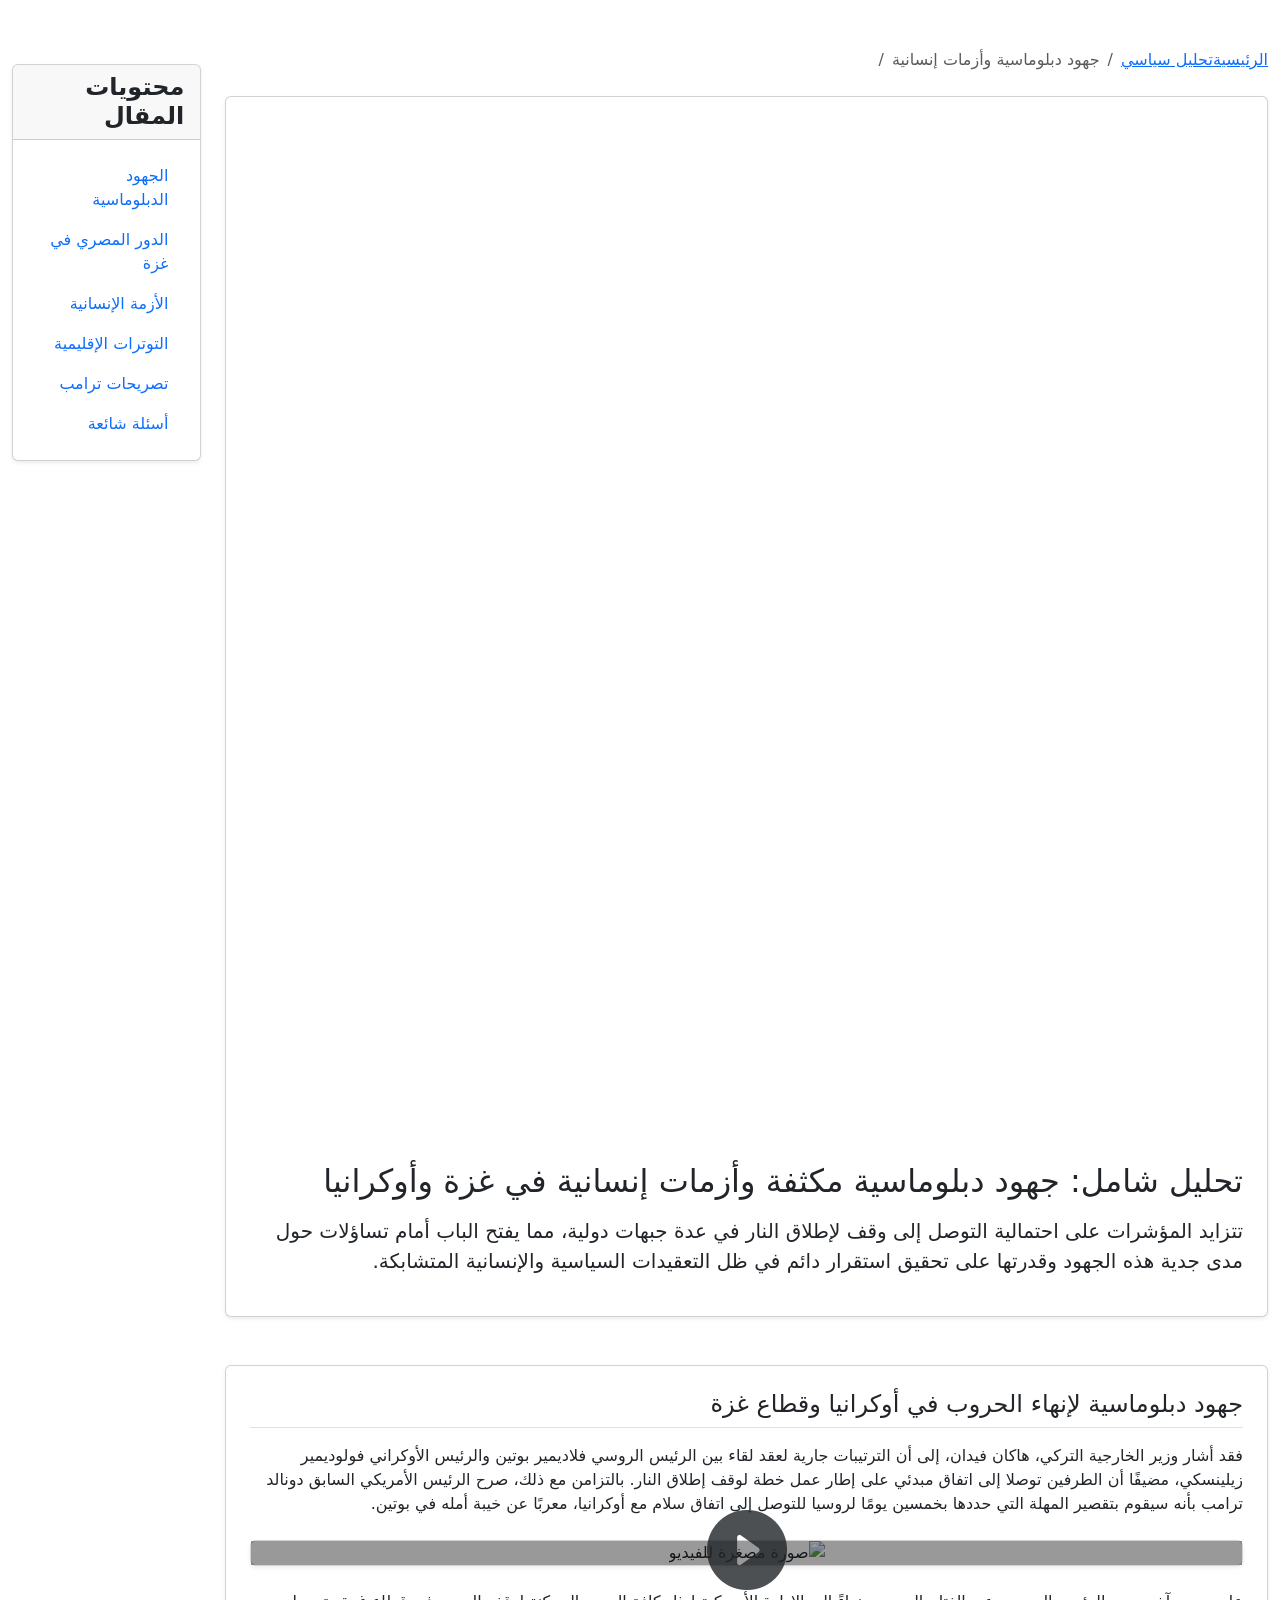
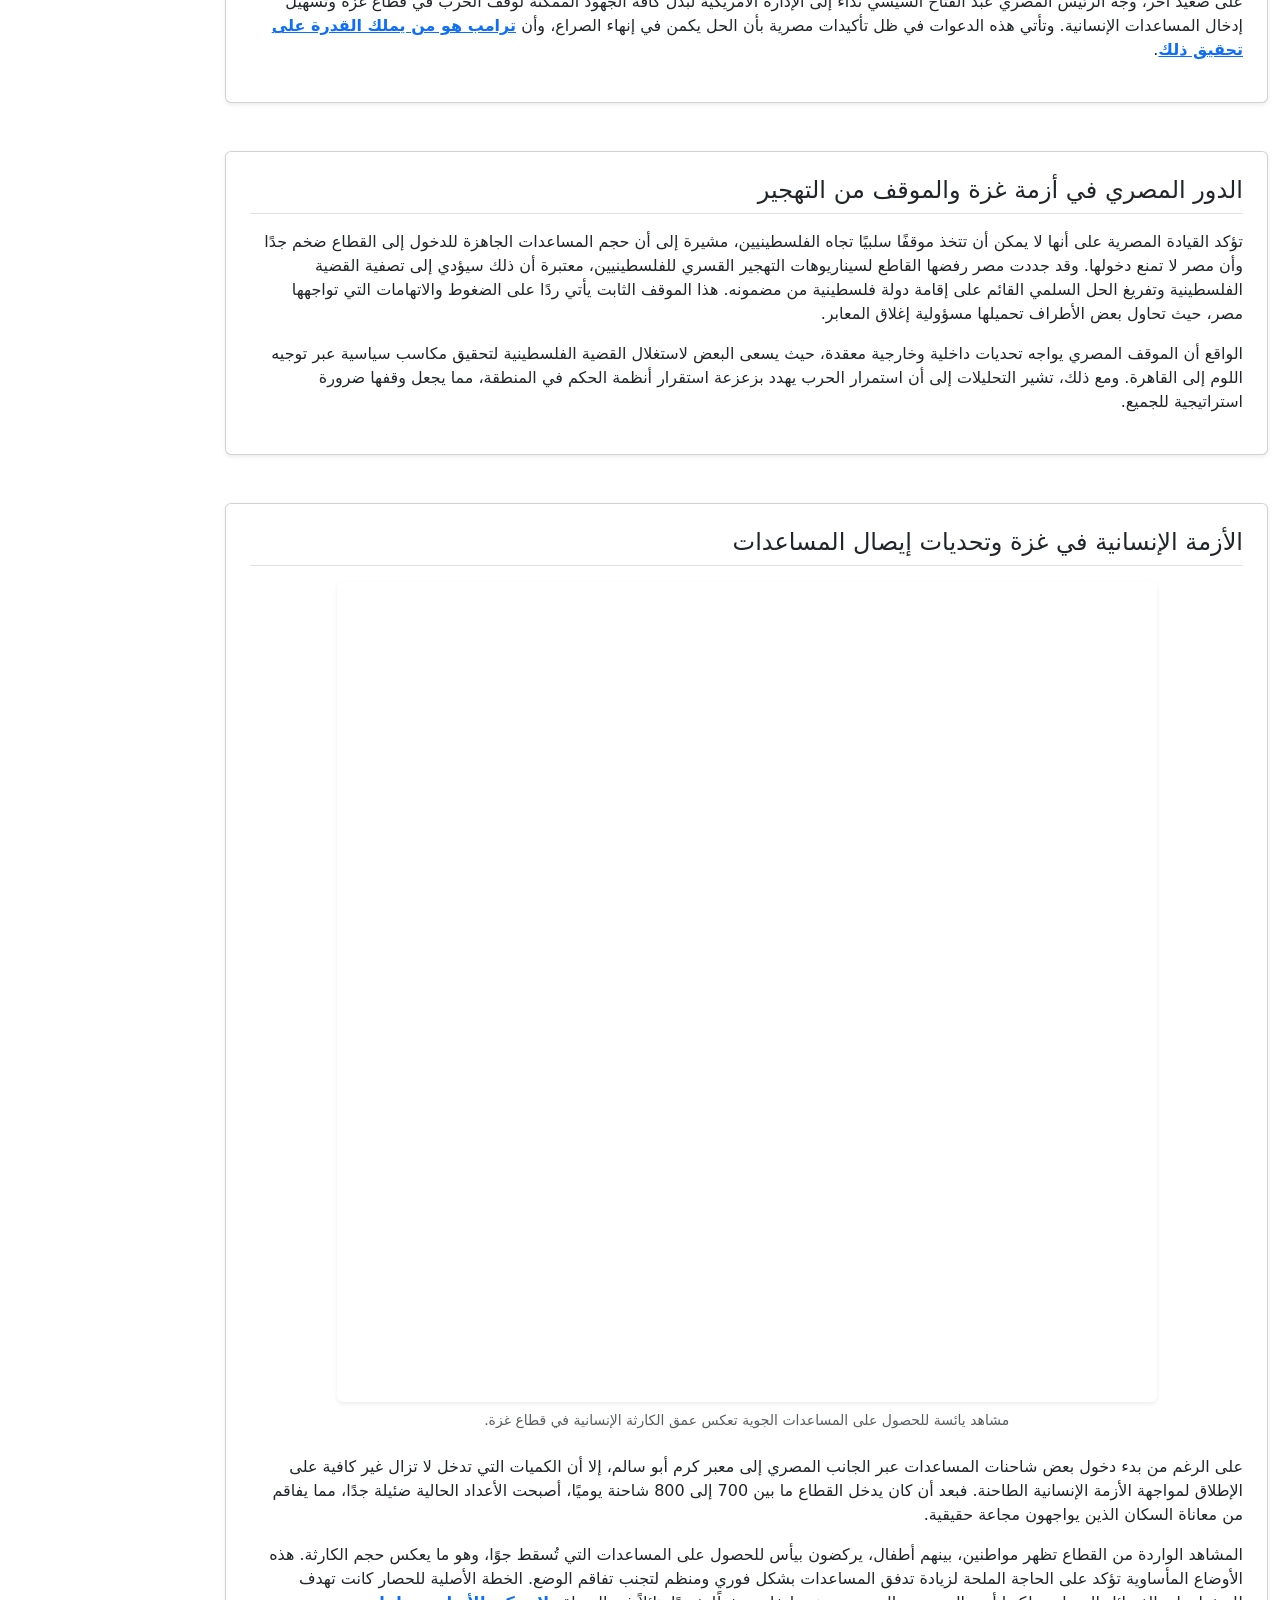
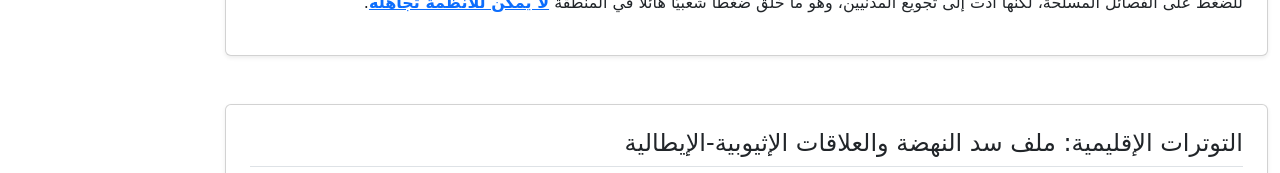
==== New/index.html @ e3d04e84 "Add files via upload" ====
<!DOCTYPE html>
<html data-bs-theme="auto" lang="ar">

<head>
    <meta charset="utf-8">
    <meta name="viewport" content="width=device-width, initial-scale=1.0, shrink-to-fit=no">
    <title>ابراهيم الشرقاوى</title>
    <script>
        (function() {

            // JavaScript snippet handling Dark/Light mode switching

            const getStoredTheme = () => localStorage.getItem('theme');
            const setStoredTheme = theme => localStorage.setItem('theme', theme);
            const forcedTheme = document.documentElement.getAttribute('data-bss-forced-theme');

            const getPreferredTheme = () => {

                if (forcedTheme) return forcedTheme;

                const storedTheme = getStoredTheme();
                if (storedTheme) {
                    return storedTheme;
                }

                const pageTheme = document.documentElement.getAttribute('data-bs-theme');

                if (pageTheme) {
                    return pageTheme;
                }

                return window.matchMedia('(prefers-color-scheme: dark)').matches ? 'dark' : 'light';
            }

            const setTheme = theme => {
                if (theme === 'auto' && window.matchMedia('(prefers-color-scheme: dark)').matches) {
                    document.documentElement.setAttribute('data-bs-theme', 'dark');
                } else {
                    document.documentElement.setAttribute('data-bs-theme', theme);
                }
            }

            setTheme(getPreferredTheme());

            const showActiveTheme = (theme, focus = false) => {
                const themeSwitchers = [].slice.call(document.querySelectorAll('.theme-switcher'));

                if (!themeSwitchers.length) return;

                document.querySelectorAll('[data-bs-theme-value]').forEach(element => {
                    element.classList.remove('active');
                    element.setAttribute('aria-pressed', 'false');
                });

                for (const themeSwitcher of themeSwitchers) {

                    const btnToActivate = themeSwitcher.querySelector('[data-bs-theme-value="' + theme + '"]');

                    if (btnToActivate) {
                        btnToActivate.classList.add('active');
                        btnToActivate.setAttribute('aria-pressed', 'true');
                    }
                }
            }

            window.matchMedia('(prefers-color-scheme: dark)').addEventListener('change', () => {
                const storedTheme = getStoredTheme();
                if (storedTheme !== 'light' && storedTheme !== 'dark') {
                    setTheme(getPreferredTheme());
                }
            });

            window.addEventListener('DOMContentLoaded', () => {
                showActiveTheme(getPreferredTheme());

                document.querySelectorAll('[data-bs-theme-value]')
                    .forEach(toggle => {
                        toggle.addEventListener('click', (e) => {
                            e.preventDefault();
                            const theme = toggle.getAttribute('data-bs-theme-value');
                            setStoredTheme(theme);
                            setTheme(theme);
                            showActiveTheme(theme);
                        })
                    })
            });
        })();
    </script>
    <link rel="stylesheet" href="../assets/bootstrap/css/bootstrap.min.css">
    <link rel="stylesheet" href="https://cdn.jsdelivr.net/npm/bootstrap-icons@1.11.3/font/bootstrap-icons.min.css">
    <link rel="stylesheet" href="https://cdn.jsdelivr.net/npm/bootstrap@5.3.0/dist/css/bootstrap.rtl.min.css">
    <link rel="stylesheet" href="../assets/css/styles.css">
</head>

<body>
    <main class="container-xxl my-5" dir="rtl">
        <div class="row">
            <div class="col-lg-10">
                <nav aria-label="breadcrumb" class="mb-4">
                    <ol class="breadcrumb">
                        <li class="breadcrumb-item"><a href="/"><span>الرئيسية</span></a></li>
                        <li class="breadcrumb-item"><a href="/"><span>تحليل سياسي</span></a></li>
                        <li class="breadcrumb-item active" aria-current="page"><span>جهود دبلوماسية وأزمات إنسانية</span></li>
                    </ol>
                </nav>
                <div id="article-content" data-bs-spy="scroll" data-bs-target="#article-nav-spy" data-bs-root-margin="0px 0px -40%" data-bs-smooth-scroll="true" class="scrollspy-example" tabindex="0">
                    <section id="article-hero" class="mb-5">
                        <div class="card shadow-sm">
                            <figure class="figure mb-0">
                                <picture>
                                    <source srcset="../assets/img/humanitarian-aid-trucks-gaza-crossing-400.webp 400w, ../assets/img/humanitarian-aid-trucks-gaza-crossing-820.webp 820w, ../assets/img/humanitarian-aid-trucks-gaza-crossing-1200.webp 1200w" sizes="(max-width: 991px) 100vw, 83vw" type="image/webp"><img class="img-fluid d-block card-img-top" src="../assets/img/humanitarian-aid-trucks-gaza-crossing-820.jpg" srcset="../assets/img/humanitarian-aid-trucks-gaza-crossing-400.jpg 400w, ../assets/img/humanitarian-aid-trucks-gaza-crossing-820.jpg 820w, ../assets/img/humanitarian-aid-trucks-gaza-crossing-1200.jpg 1200w" sizes="(max-width: 991px) 100vw, 83vw" width="820" height="400" alt="شاحنات مساعدات إنسانية تصطف للدخول إلى قطاع غزة عبر معبر كرم أبو سالم.">
                                </picture>
                                <figcaption class="figure-caption visually-hidden">شاحنات المساعدات تنتظر للدخول إلى غزة، مما يسلط الضوء على التحديات اللوجستية والإنسانية.</figcaption>
                            </figure>
                            <div class="card-body p-4">
                                <article aria-labelledby="main-heading">
                                    <h1 id="main-heading" class="card-title h2 mb-3">تحليل شامل: جهود دبلوماسية مكثفة وأزمات إنسانية في غزة وأوكرانيا</h1>
                                    <p class="lead">تتزايد المؤشرات على احتمالية التوصل إلى وقف لإطلاق النار في عدة جبهات دولية، مما يفتح الباب أمام تساؤلات حول مدى جدية هذه الجهود وقدرتها على تحقيق استقرار دائم في ظل التعقيدات السياسية والإنسانية المتشابكة.</p>
                                </article>
                            </div>
                        </div>
                    </section>
                    <section id="diplomatic-efforts" class="mb-5 card-section">
                        <div class="card shadow-sm">
                            <div class="card-body p-4">
                                <h2 class="h4 border-bottom pb-2 mb-3">جهود دبلوماسية لإنهاء الحروب في أوكرانيا وقطاع غزة</h2>
                                <p>فقد أشار وزير الخارجية التركي، هاكان فيدان، إلى أن الترتيبات جارية لعقد لقاء بين الرئيس الروسي فلاديمير بوتين والرئيس الأوكراني فولوديمير زيلينسكي، مضيفًا أن الطرفين توصلا إلى اتفاق مبدئي على إطار عمل خطة لوقف إطلاق النار. بالتزامن مع ذلك، صرح الرئيس الأمريكي السابق دونالد ترامب بأنه سيقوم بتقصير المهلة التي حددها بخمسين يومًا لروسيا للتوصل إلى اتفاق سلام مع أوكرانيا، معربًا عن خيبة أمله في بوتين.</p>
                                <div class="card text-center shadow-sm my-4 video-spotlight" data-video-id="oBes4dudzY4" data-start-seconds="0" data-end-seconds="0">
                                    <div class="card-img-top position-relative"><img class="img-fluid" src="https://i.ytimg.com/vi/oBes4dudzY4/hqdefault.jpg" alt="صورة مصغرة للفيديو" width="480px" height="360px">
                                        <div class="play-button-overlay"><span class="bi bi-play-circle-fill display-1" style="opacity:0.8;"></span></div>
                                        <div class="d-none ratio ratio-16x9 video-iframe-container"></div>
                                    </div>
                                </div>
                                <p>على صعيد آخر، وجه الرئيس المصري عبد الفتاح السيسي نداءً إلى الإدارة الأمريكية لبذل كافة الجهود الممكنة لوقف الحرب في قطاع غزة وتسهيل إدخال المساعدات الإنسانية. وتأتي هذه الدعوات في ظل تأكيدات مصرية بأن الحل يكمن في إنهاء الصراع، وأن <a class="fw-bold text-primary scroll-link" href="#trump-statements" aria-controls="trump-statements" aria-expanded="false" data-scroll-target="#trump-statements">ترامب هو من يملك القدرة على تحقيق ذلك</a>.</p>
                            </div>
                        </div>
                    </section>
                    <section id="egypt-gaza-role" class="mb-5 card-section">
                        <div class="card shadow-sm">
                            <div class="card-body p-4">
                                <h2 class="h4 border-bottom pb-2 mb-3">الدور المصري في أزمة غزة والموقف من التهجير</h2>
                                <p>تؤكد القيادة المصرية على أنها لا يمكن أن تتخذ موقفًا سلبيًا تجاه الفلسطينيين، مشيرة إلى أن حجم المساعدات الجاهزة للدخول إلى القطاع ضخم جدًا وأن مصر لا تمنع دخولها. وقد جددت مصر رفضها القاطع لسيناريوهات التهجير القسري للفلسطينيين، معتبرة أن ذلك سيؤدي إلى تصفية القضية الفلسطينية وتفريغ الحل السلمي القائم على إقامة دولة فلسطينية من مضمونه. هذا الموقف الثابت يأتي ردًا على الضغوط والاتهامات التي تواجهها مصر، حيث تحاول بعض الأطراف تحميلها مسؤولية إغلاق المعابر.</p>
                                <p>الواقع أن الموقف المصري يواجه تحديات داخلية وخارجية معقدة، حيث يسعى البعض لاستغلال القضية الفلسطينية لتحقيق مكاسب سياسية عبر توجيه اللوم إلى القاهرة. ومع ذلك، تشير التحليلات إلى أن استمرار الحرب يهدد بزعزعة استقرار أنظمة الحكم في المنطقة، مما يجعل وقفها ضرورة استراتيجية للجميع.</p>
                            </div>
                        </div>
                    </section>
                    <section id="gaza-humanitarian-crisis" class="mb-5 card-section">
                        <div class="card shadow-sm">
                            <div class="card-body p-4">
                                <h2 class="h4 border-bottom pb-2 mb-3">الأزمة الإنسانية في غزة وتحديات إيصال المساعدات</h2>
                                <figure class="figure d-table mx-auto mb-4">
                                    <picture>
                                        <source srcset="../assets/img/airdropped-humanitarian-aid-over-gaza-400.webp 400w, ../assets/img/airdropped-humanitarian-aid-over-gaza-820.webp 820w" sizes="(max-width: 991px) 100vw, 83vw" type="image/webp"><img class="rounded img-fluid shadow-sm" src="../assets/img/airdropped-humanitarian-aid-over-gaza-820.jpg" srcset="../assets/img/airdropped-humanitarian-aid-over-gaza-400.jpg 400w, ../assets/img/airdropped-humanitarian-aid-over-gaza-820.jpg 820w" sizes="(max-width: 991px) 100vw, 83vw" width="820" height="461" alt="مدنيون فلسطينيون يركضون نحو مساعدات إنسانية تم إسقاطها من الجو في غزة.">
                                    </picture>
                                    <figcaption class="figure-caption text-center mt-2">مشاهد يائسة للحصول على المساعدات الجوية تعكس عمق الكارثة الإنسانية في قطاع غزة.</figcaption>
                                </figure>
                                <p>على الرغم من بدء دخول بعض شاحنات المساعدات عبر الجانب المصري إلى معبر كرم أبو سالم، إلا أن الكميات التي تدخل لا تزال غير كافية على الإطلاق لمواجهة الأزمة الإنسانية الطاحنة. فبعد أن كان يدخل القطاع ما بين 700 إلى 800 شاحنة يوميًا، أصبحت الأعداد الحالية ضئيلة جدًا، مما يفاقم من معاناة السكان الذين يواجهون مجاعة حقيقية.</p>
                                <p>المشاهد الواردة من القطاع تظهر مواطنين، بينهم أطفال، يركضون بيأس للحصول على المساعدات التي تُسقط جوًا، وهو ما يعكس حجم الكارثة. هذه الأوضاع المأساوية تؤكد على الحاجة الملحة لزيادة تدفق المساعدات بشكل فوري ومنظم لتجنب تفاقم الوضع. الخطة الأصلية للحصار كانت تهدف للضغط على الفصائل المسلحة، لكنها أدت إلى تجويع المدنيين، وهو ما خلق ضغطًا شعبيًا هائلاً في المنطقة <a class="fw-bold text-primary scroll-link" href="#egypt-gaza-role" aria-controls="egypt-gaza-role" aria-expanded="false" data-scroll-target="#egypt-gaza-role">لا يمكن للأنظمة تجاهله</a>.</p>
                            </div>
                        </div>
                    </section>
                    <section id="regional-tensions-gerd" class="mb-5 card-section">
                        <div class="card shadow-sm">
                            <div class="card-body p-4">
                                <h2 class="h4 border-bottom pb-2 mb-3">التوترات الإقليمية: ملف سد النهضة والعلاقات الإثيوبية-الإيطالية</h2>
                                <figure class="figure d-table mx-auto mb-4">
                                    <picture>
                                        <source srcset="../assets/img/abiy-ahmed-meets-giorgia-meloni-400.webp 400w, ../assets/img/abiy-ahmed-meets-giorgia-meloni-820.webp 820w" sizes="(max-width: 991px) 100vw, 83vw" type="image/webp"><img class="rounded img-fluid shadow-sm" src="../assets/img/abiy-ahmed-meets-giorgia-meloni-820.jpg" srcset="../assets/img/abiy-ahmed-meets-giorgia-meloni-400.jpg 400w, ../assets/img/abiy-ahmed-meets-giorgia-meloni-820.jpg 820w" sizes="(max-width: 991px) 100vw, 83vw" width="820" height="461" alt="رئيس الوزراء الإثيوبي آبي أحمد في لقاء رسمي مع رئيسة الوزراء الإيطالية جورجيا ميلوني.">
                                    </picture>
                                    <figcaption class="figure-caption text-center mt-2">لقاء آبي أحمد وجورجيا ميلوني يثير تساؤلات حول مستقبل المشاريع المائية في إثيوبيا.</figcaption>
                                </figure>
                                <p>في سياق إقليمي آخر، استقبل رئيس الوزراء الإثيوبي آبي أحمد رئيسة الوزراء الإيطالية جورجيا ميلوني في أديس أبابا. وتأتي هذه الزيارة في ظل ارتباط إيطاليا بمشاريع السدود في إثيوبيا، حيث أن شركة "ساليني" الإيطالية هي التي تقوم ببناء سد النهضة وغيره من السدود على الأنهار الإثيوبية.</p>
                                <p>تثير هذه التطورات مخاوف من أن إثيوبيا تخطط لبناء المزيد من السدود قبل سد النهضة، وهو ما يهدد بتقليص حصص المياه لدول المصب بشكل حاد. التحليلات تشير إلى أن المشاريع الإثيوبية غالبًا ما تكون عبارة عن سلسلة من السدود المتكاملة، مما يعني أن الخطر على الأمن المائي لمصر والسودان قد يتزايد إذا لم يتم التوصل إلى حل ملزم.</p>
                            </div>
                        </div>
                    </section>
                    <section id="trump-statements" class="mb-5 card-section">
                        <div class="card shadow-sm">
                            <div class="card-body p-4">
                                <h2 class="h4 border-bottom pb-2 mb-3">تصريحات ترامب حول الصراعات الدولية والمساعدات</h2>
                                <figure class="figure d-table mx-auto mb-4">
                                    <picture>
                                        <source srcset="../assets/img/donald-trump-press-conference-400.webp 400w, ../assets/img/donald-trump-press-conference-820.webp 820w" sizes="(max-width: 991px) 100vw, 83vw" type="image/webp"><img class="rounded img-fluid shadow-sm" src="../assets/img/donald-trump-press-conference-820.jpg" srcset="../assets/img/donald-trump-press-conference-400.jpg 400w, ../assets/img/donald-trump-press-conference-820.jpg 820w" sizes="(max-width: 991px) 100vw, 83vw" width="820" height="461" alt="الرئيس الأمريكي دونالد ترامب يتحدث إلى وسائل الإعلام حول القضايا الدولية.">
                                    </picture>
                                    <figcaption class="figure-caption text-center mt-2">تصريحات ترامب المتناقضة تعكس استراتيجيته السياسية والإعلامية الموجهة.</figcaption>
                                </figure>
                                <p>أدلى الرئيس الأمريكي دونالد ترامب بسلسلة من التصريحات المتناقضة بشأن الأزمة في غزة. فبينما ذكر أن المشاهد التلفزيونية تظهر أطفالًا يعانون من جوع شديد ويجب تأمين الغذاء لهم فورًا، وأنه نصح الإسرائيليين بالتعامل مع الأمر بطريقة مختلفة، عاد وقال إنه قدم أموالًا "ولم يشكره أحد".</p>
                                <p>يُعرف ترامب بتركيزه على الملفات الاقتصادية وتجنب الحروب العسكرية المباشرة، مع السعي لتحقيق أقصى استفادة اقتصادية للولايات المتحدة تحت شعار "أمريكا أولاً". وعلى الرغم من أنه ينسب لنفسه الفضل في منع نشوب حروب كبرى، إلا أن تصريحاته غالبًا ما تكون موجهة للاستهلاك الإعلامي وتخدم أهدافه السياسية.</p>
                            </div>
                        </div>
                    </section>
                    <section id="faq-section" class="mb-5">
                        <div class="card shadow-sm">
                            <div class="card-header bg-warning">
                                <h2 id="faq-heading" class="mb-0 h4">أسئلة شائعة حول الأزمات الحالية</h2>
                            </div>
                            <div class="card-body p-0">
                                <div class="accordion accordion-flush" id="faqAccordion">
                                    <div class="accordion-item faq-item">
                                        <h3 class="accordion-header" id="faq-heading-1"><button class="accordion-button" type="button" data-bs-toggle="collapse" data-bs-target="#faq-collapse-1" aria-expanded="true" aria-controls="faq-collapse-1">ما هي أبرز التحديات التي تواجه الدور المصري في أزمة غزة؟</button></h3>
                                        <div id="faq-collapse-1" class="accordion-collapse collapse show" aria-labelledby="faq-heading-1" data-bs-parent="#faqAccordion">
                                            <div class="accordion-body"><span> يواجه الدور المصري تحديات متعددة الأوجه. على الصعيد الخارجي، هناك ضغوط لتحميل مصر مسؤولية إغلاق المعابر، بينما تصر القاهرة على أن المعوقات تأتي من الجانب الإسرائيلي. داخليًا، تسعى بعض الأطراف لاستغلال القضية لتحقيق أهداف سياسية. بالإضافة إلى ذلك، يشكل خطر التهجير القسري تهديدًا مباشرًا للأمن القومي المصري ولمستقبل القضية الفلسطينية. </span></div>
                                        </div>
                                    </div>
                                    <div class="accordion-item faq-item">
                                        <h3 class="accordion-header" id="faq-heading-2"><button class="accordion-button collapsed" type="button" data-bs-toggle="collapse" data-bs-target="#faq-collapse-2" aria-expanded="false" aria-controls="faq-collapse-2">لماذا يعتبر إيصال المساعدات إلى غزة معقدًا جدًا؟</button></h3>
                                        <div id="faq-collapse-2" class="accordion-collapse collapse" aria-labelledby="faq-heading-2" data-bs-parent="#faqAccordion">
                                            <div class="accordion-body"><span> عملية إيصال المساعدات معقدة بسبب عدة عوامل: أولاً، الإجراءات الأمنية والتفتيشية التي تفرضها إسرائيل على الشاحنات تبطئ من وتيرة دخولها. ثانيًا، الأضرار التي لحقت بالبنية التحتية والطرق داخل القطاع تجعل توزيع المساعدات صعبًا وخطيرًا. ثالثًا، الوضع الأمني المتردي والاستهدافات المستمرة تعرض عمال الإغاثة للخطر. وأخيرًا، الكميات المطلوبة لمواجهة المجاعة تفوق بكثير القدرة الحالية للمعابر على الاستيعاب والتوزيع. </span></div>
                                        </div>
                                    </div>
                                    <div class="accordion-item faq-item">
                                        <h3 class="accordion-header" id="faq-heading-3"><button class="accordion-button collapsed" type="button" data-bs-toggle="collapse" data-bs-target="#faq-collapse-3" aria-expanded="false" aria-controls="faq-collapse-3">ما هي الأبعاد الاستراتيجية لملف سد النهضة؟</button></h3>
                                        <div id="faq-collapse-3" class="accordion-collapse collapse" aria-labelledby="faq-heading-3" data-bs-parent="#faqAccordion">
                                            <div class="accordion-body"><span> الأبعاد الاستراتيجية لملف سد النهضة تتجاوز مجرد تقاسم المياه. بالنسبة لإثيوبيا، يمثل السد مشروعًا تنمويًا وسياديًا حيويًا لتوليد الكهرباء. بالنسبة لمصر والسودان، يمثل تهديدًا وجوديًا لأمنهما المائي الذي يعتمد بشكل شبه كلي على نهر النيل. الخلاف لا يكمن في وجود السد بحد ذاته، بل في غياب اتفاق قانوني ملزم بشأن قواعد الملء والتشغيل، مما يترك دول المصب تحت رحمة قرارات أحادية قد تعرض حصصهم المائية التاريخية للخطر الشديد. </span></div>
                                        </div>
                                    </div>
                                </div>
                            </div>
                        </div>
                    </section>
                    <section id="final-cta">
                        <div class="card border-primary text-center border-2 shadow-sm">
                            <div class="card-body p-5 subscribe-container">
                                <h3>ابق على اطلاع</h3>
                                <p>اشترك في نشرتنا الإخبارية للحصول على أحدث التحليلات والأخبار العالمية مباشرة في بريدك الإلكتروني.</p>
                                <form class="mx-auto input-group input-group-lg w-100" id="subscribe-form" style="max-width:600px;"><label class="visually-hidden" for="email-input">البريد الإلكتروني</label><input class="form-control" type="email" id="email-input" name="email" placeholder="أدخل بريدك الإلكتروني هنا" required=""><button class="btn btn-primary" id="submit-button" type="submit">اشترك الآن</button></form>
                                <p id="success-message" style="display:none;color:green;margin-top:10px;"> شكراً لاشتراكك! تم تسجيل بريدك بنجاح. </p>
                            </div>
                        </div>
                    </section>
                </div>
            </div>
            <div class="col-lg-2">
                <nav id="article-nav" class="sticky-top pt-3">
                    <div class="card shadow-sm">
                        <div class="card-header"><span class="fw-bold h4 mb-3">محتويات المقال</span></div>
                        <div class="card-body">
                            <nav class="flex-column nav nav-pills" data-bs-spy="scroll" data-bs-target="#article-nav"><a class="nav-link" href="#diplomatic-efforts">الجهود الدبلوماسية</a><a class="nav-link" href="#egypt-gaza-role">الدور المصري في غزة</a><a class="nav-link" href="#gaza-humanitarian-crisis">الأزمة الإنسانية</a><a class="nav-link" href="#regional-tensions-gerd">التوترات الإقليمية</a><a class="nav-link" href="#trump-statements">تصريحات ترامب</a><a class="nav-link" href="#faq-section">أسئلة شائعة</a></nav>
                        </div>
                    </div>
                </nav>
            </div>
        </div>
    </main>
    <script src="../assets/bootstrap/js/bootstrap.min.js"></script>
    <script src="../assets/js/bs-init.js"></script>
    <script src="../assets/js/CTA.js"></script>
    <script src="../assets/js/script.js"></script>
</body>

</html>
---- assets/css/styles.css ----
[dir="rtl"] .accordion-button::after {
  margin-left: 0;
  margin-right: auto;
}
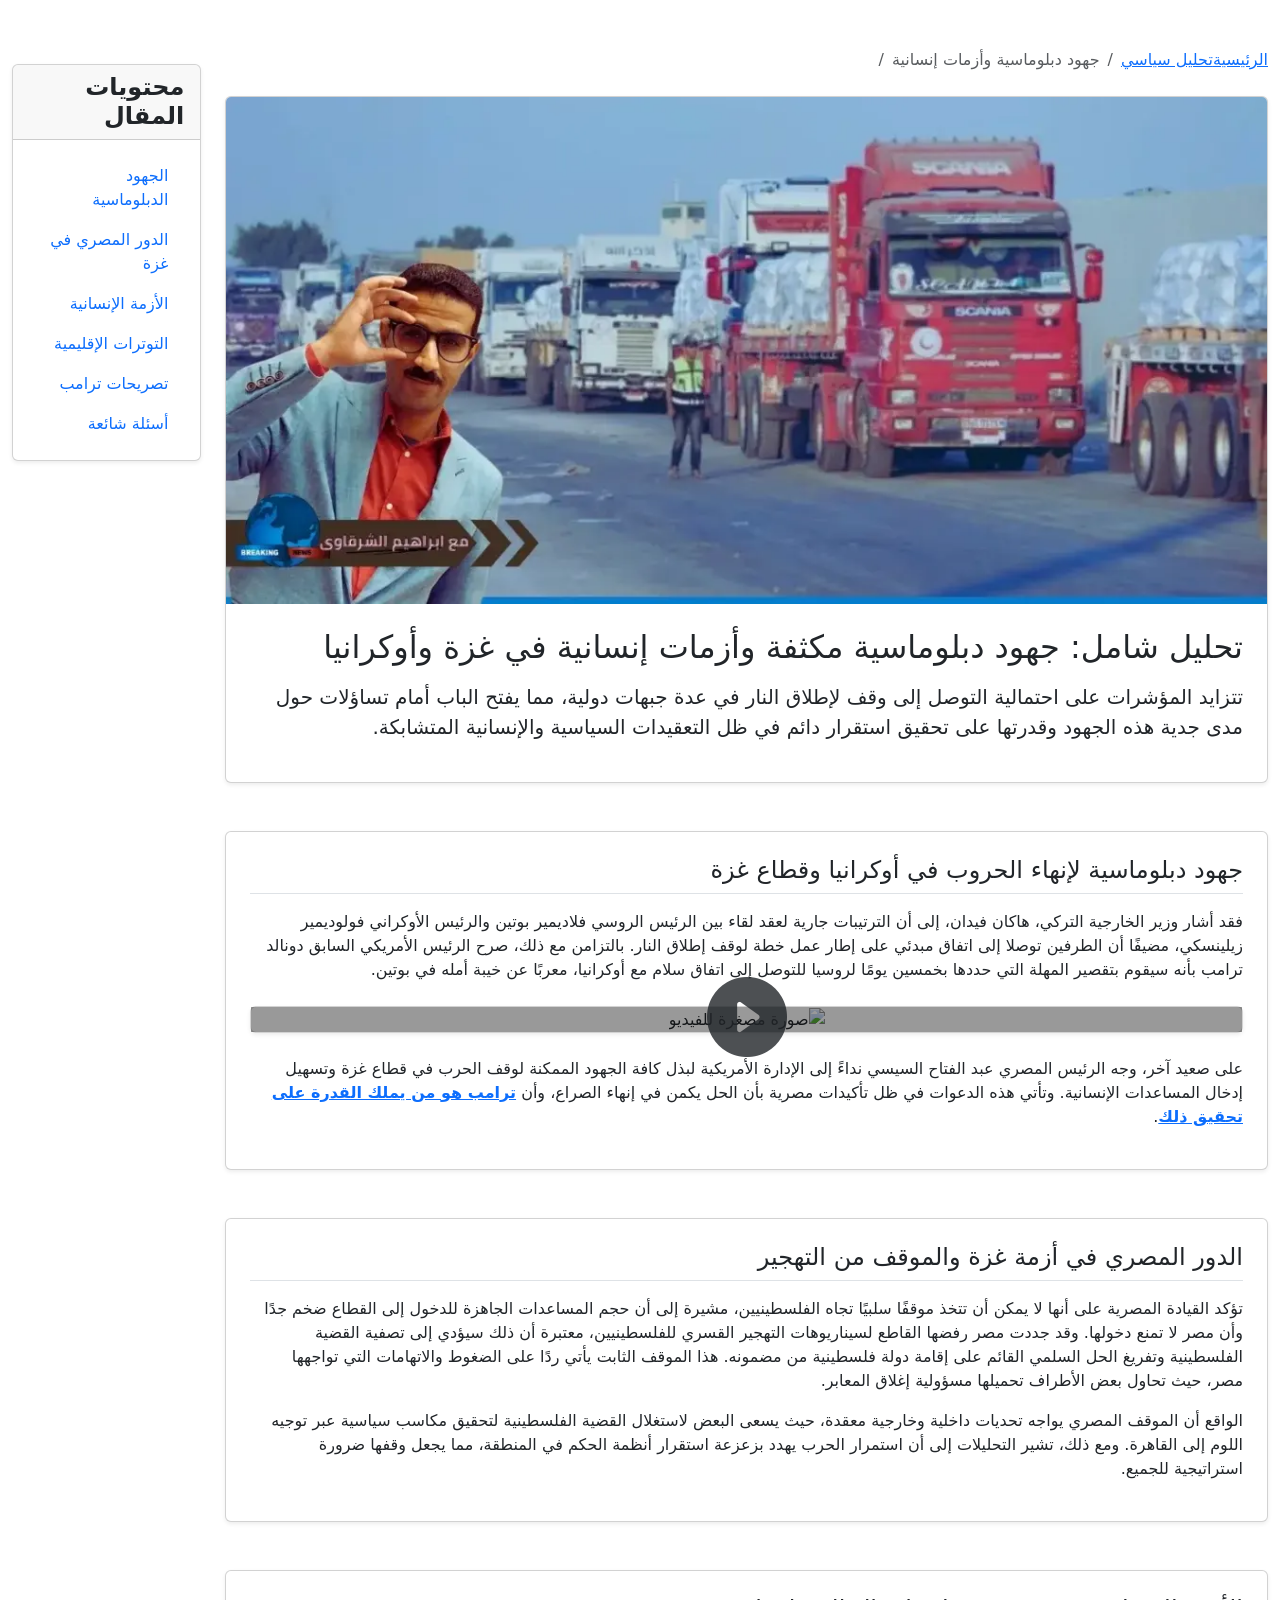
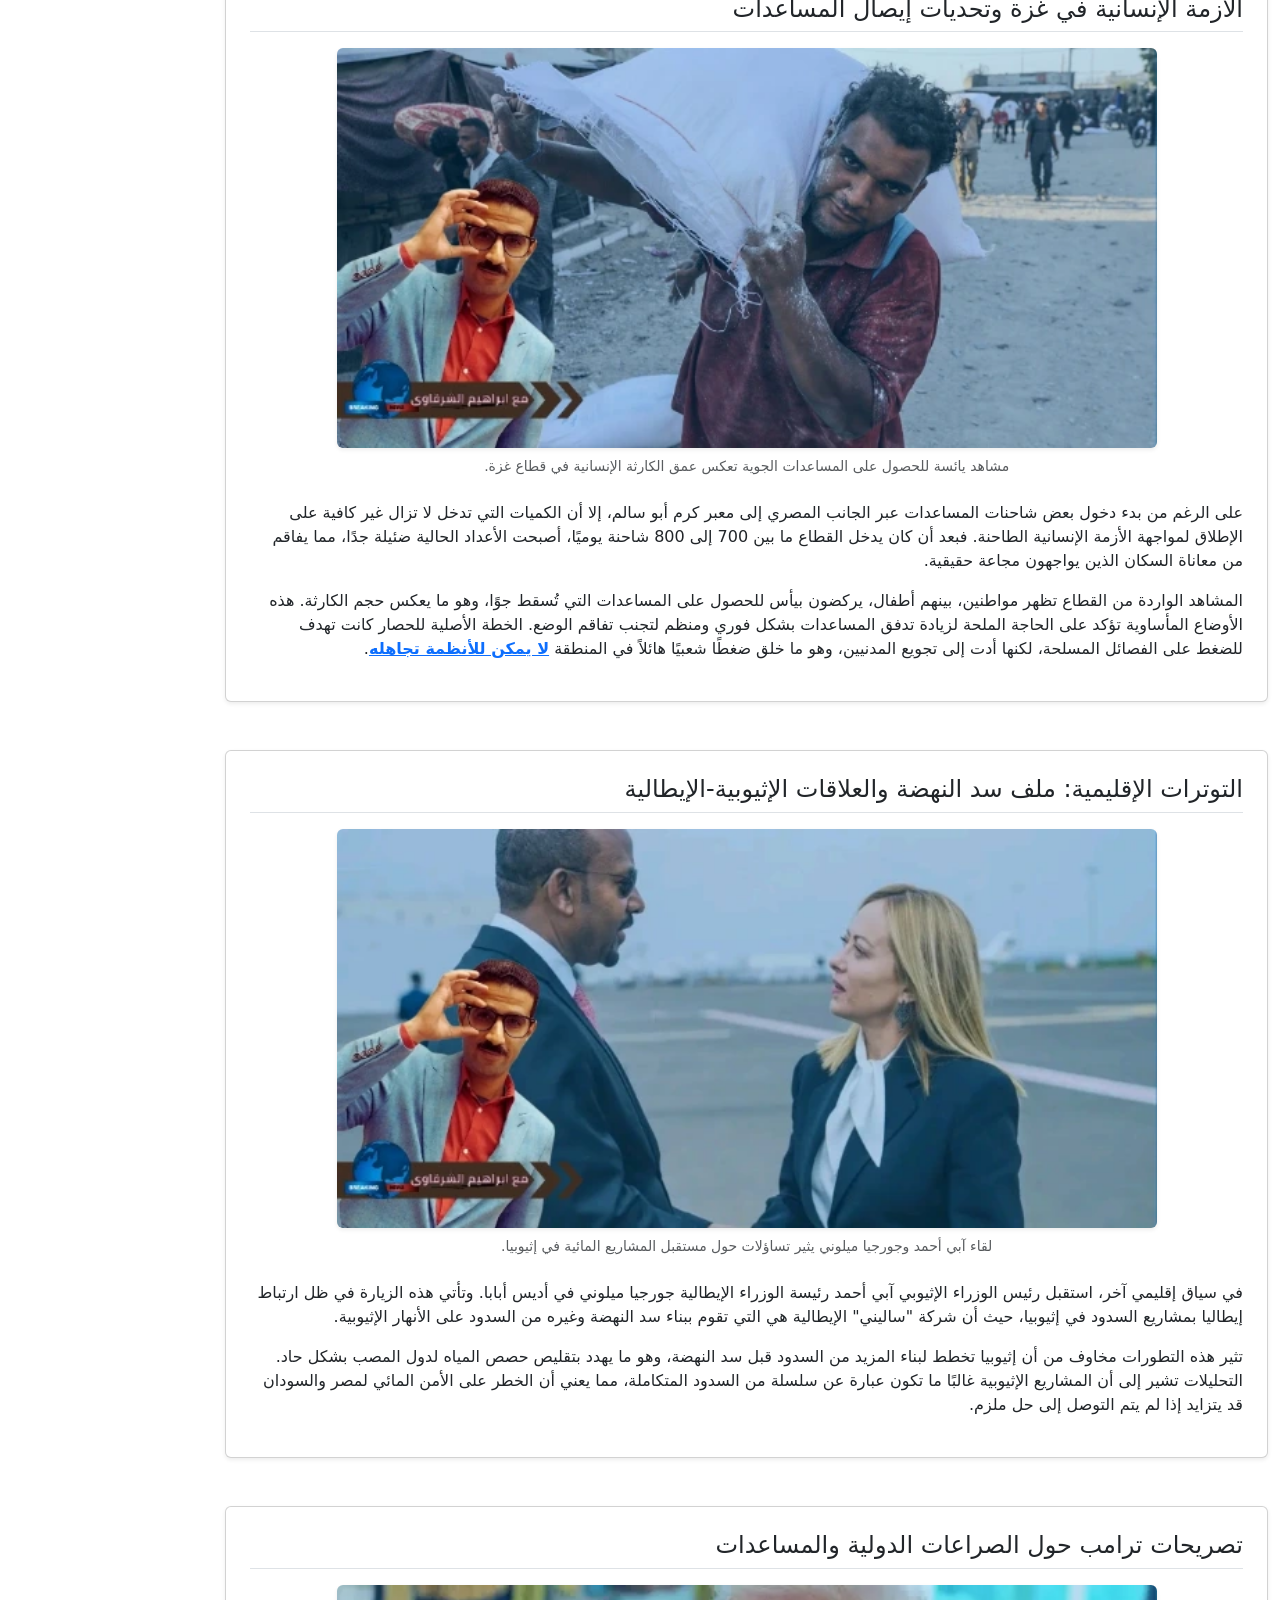
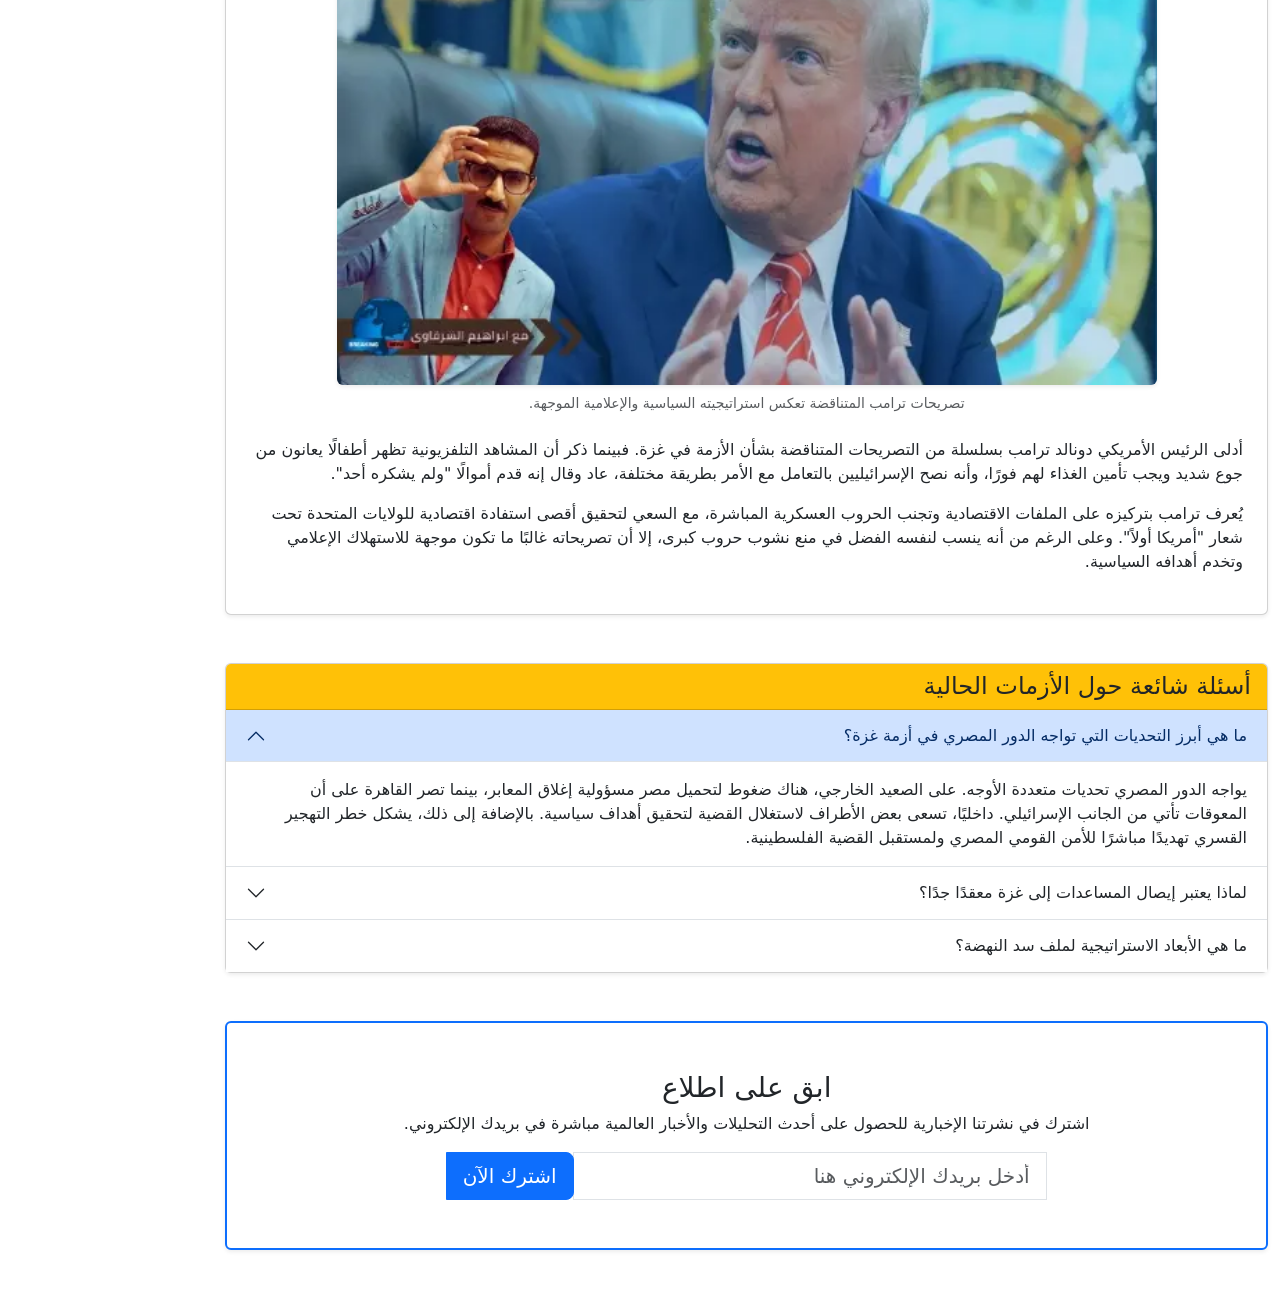
==== commit 36ae475e: "Update index.html" ====
--- a/New/index.html
+++ b/New/index.html
@@ -98,8 +98,8 @@
             <div class="col-lg-10">
                 <nav aria-label="breadcrumb" class="mb-4">
                     <ol class="breadcrumb">
-                        <li class="breadcrumb-item"><a href="/"><span>الرئيسية</span></a></li>
-                        <li class="breadcrumb-item"><a href="/"><span>تحليل سياسي</span></a></li>
+                        <li class="breadcrumb-item"><a href="/ibr/"><span>الرئيسية</span></a></li>
+                        <li class="breadcrumb-item"><a href="/ibr"><span>تحليل سياسي</span></a></li>
                         <li class="breadcrumb-item active" aria-current="page"><span>جهود دبلوماسية وأزمات إنسانية</span></li>
                     </ol>
                 </nav>
@@ -248,4 +248,4 @@
     <script src="../assets/js/script.js"></script>
 </body>
 
-</html>+</html>
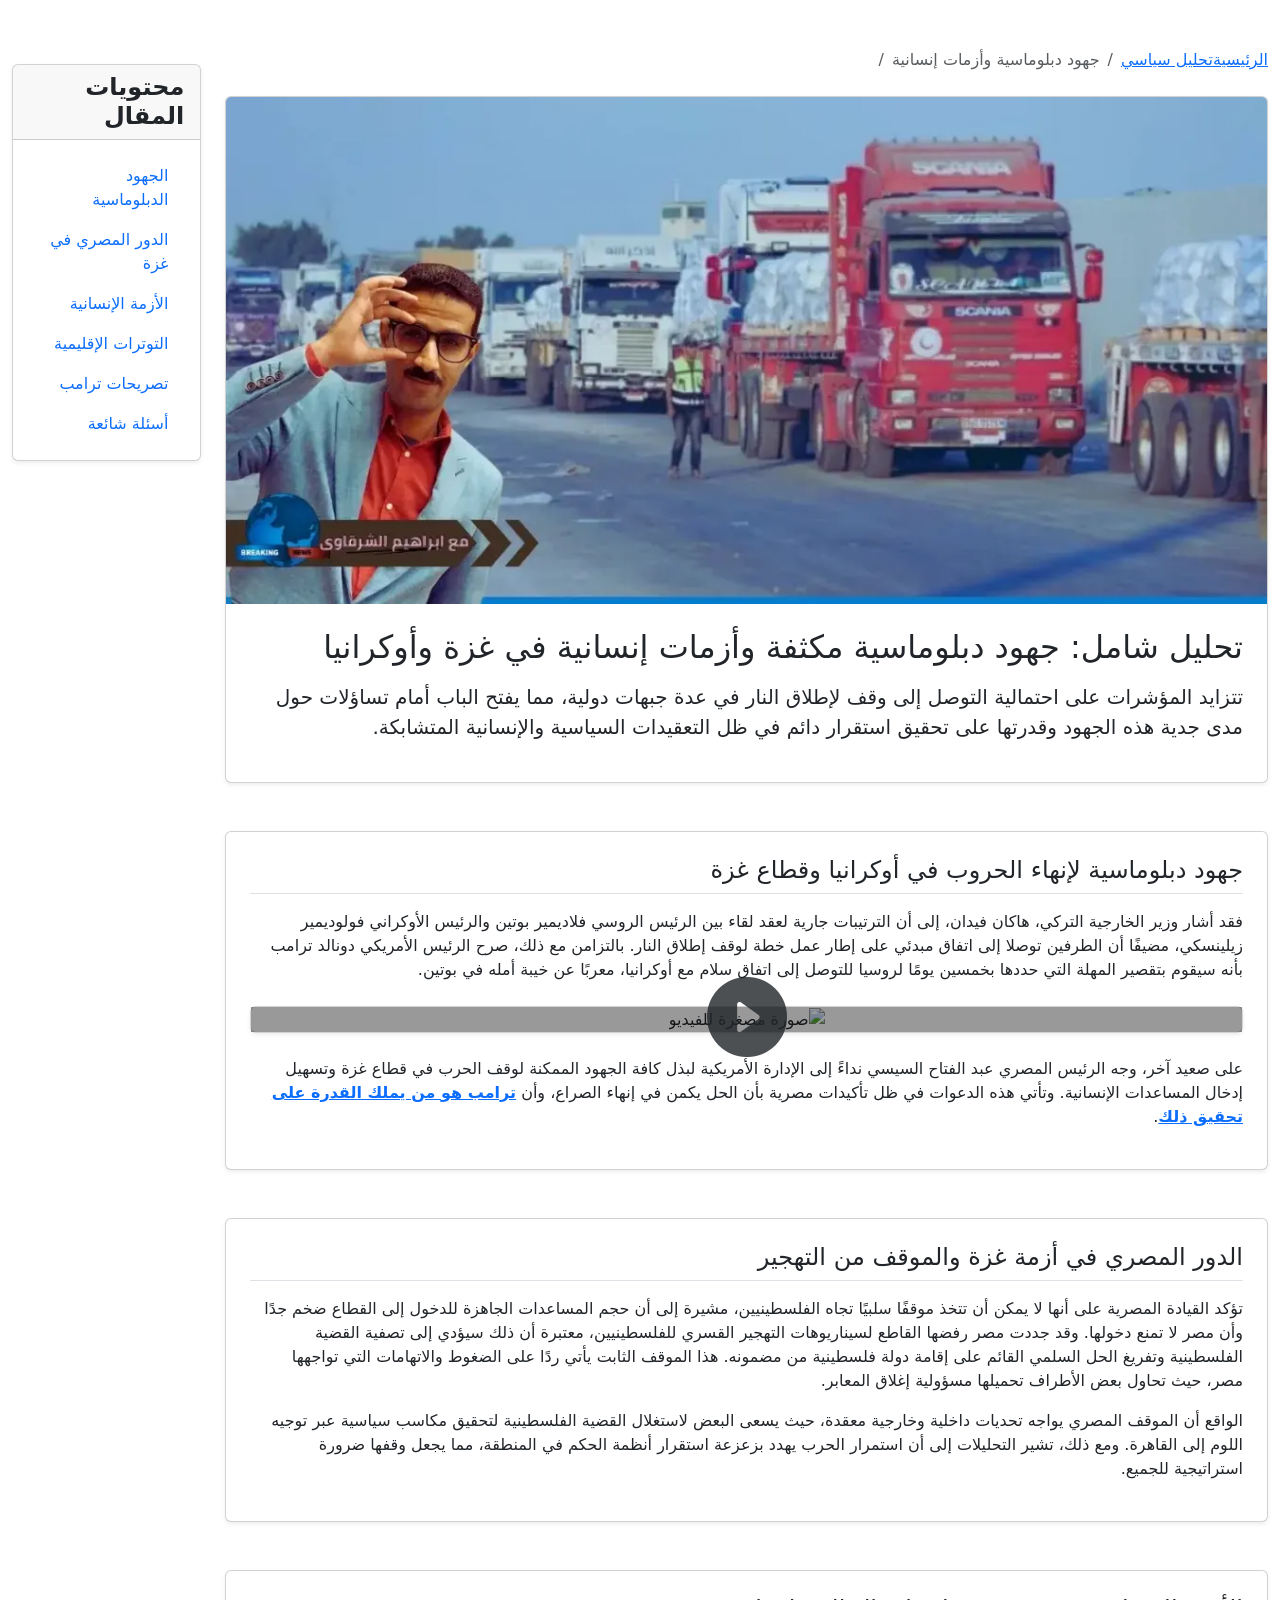
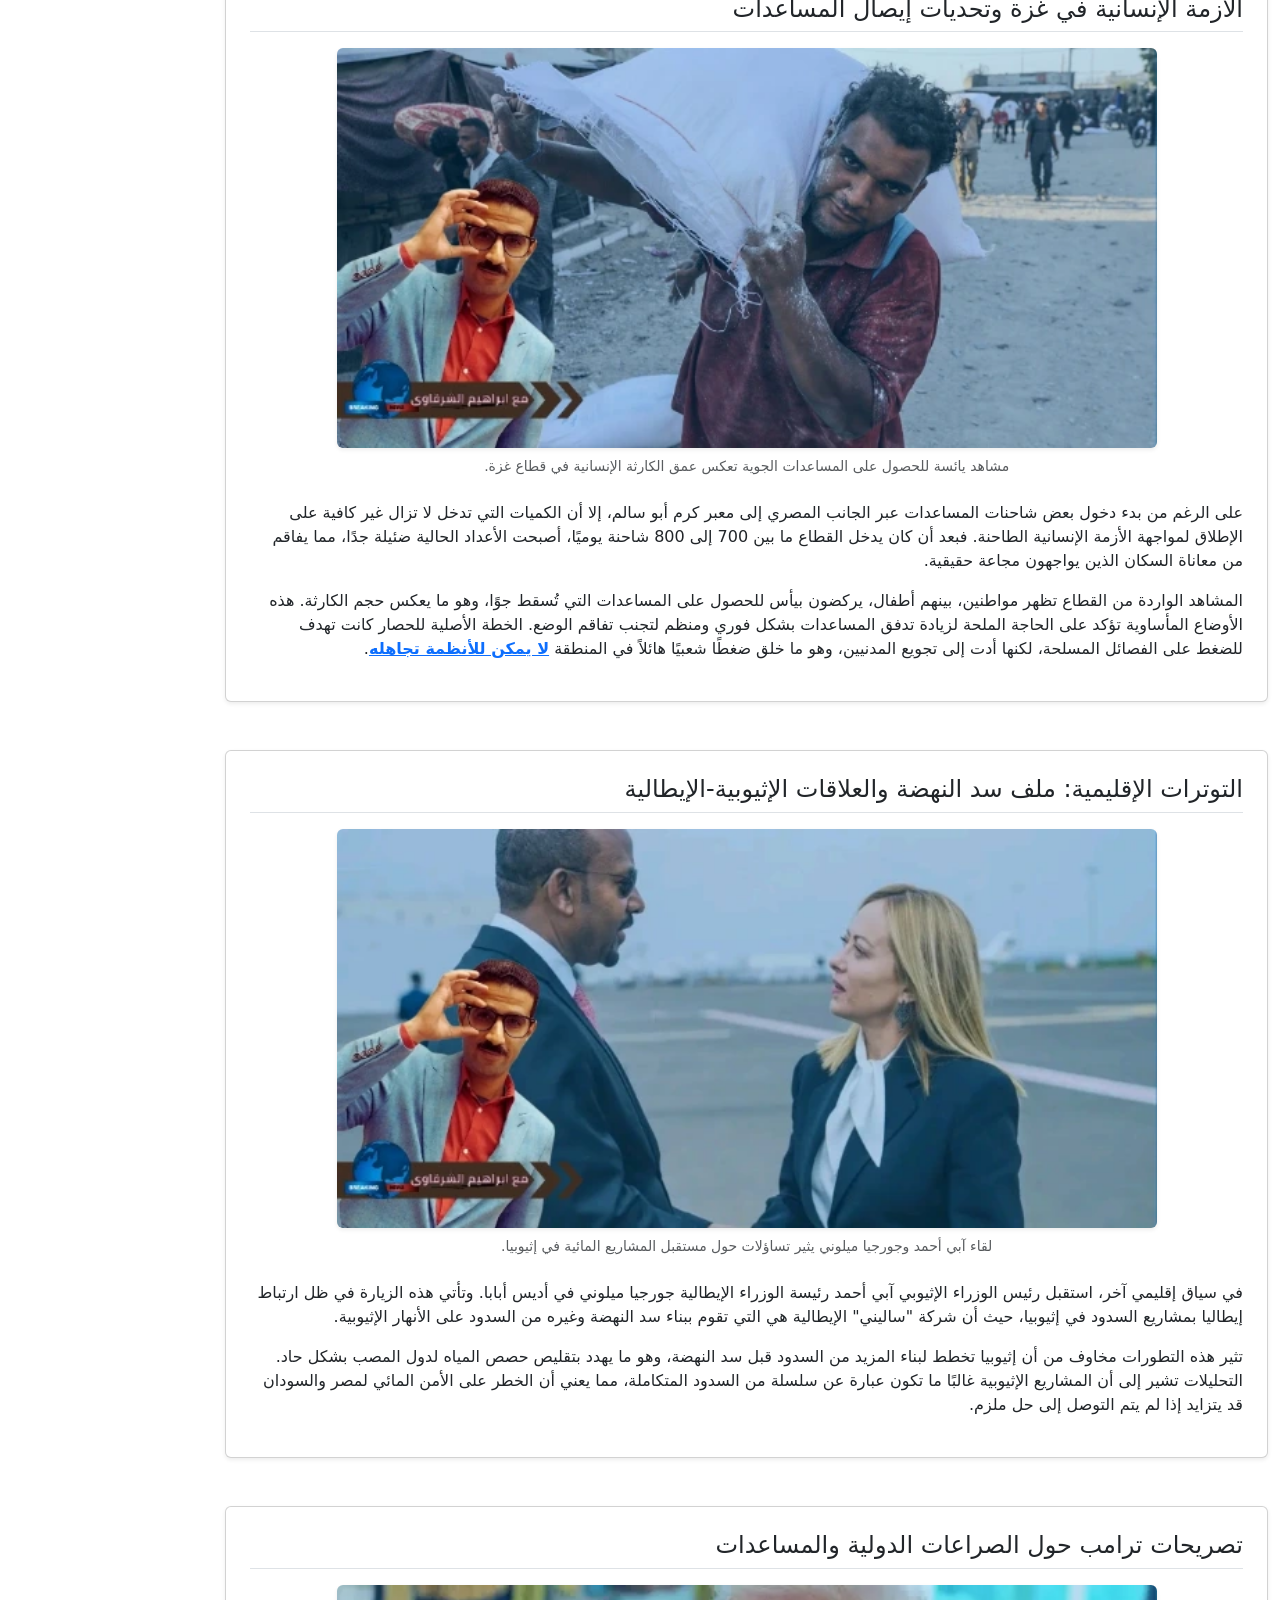
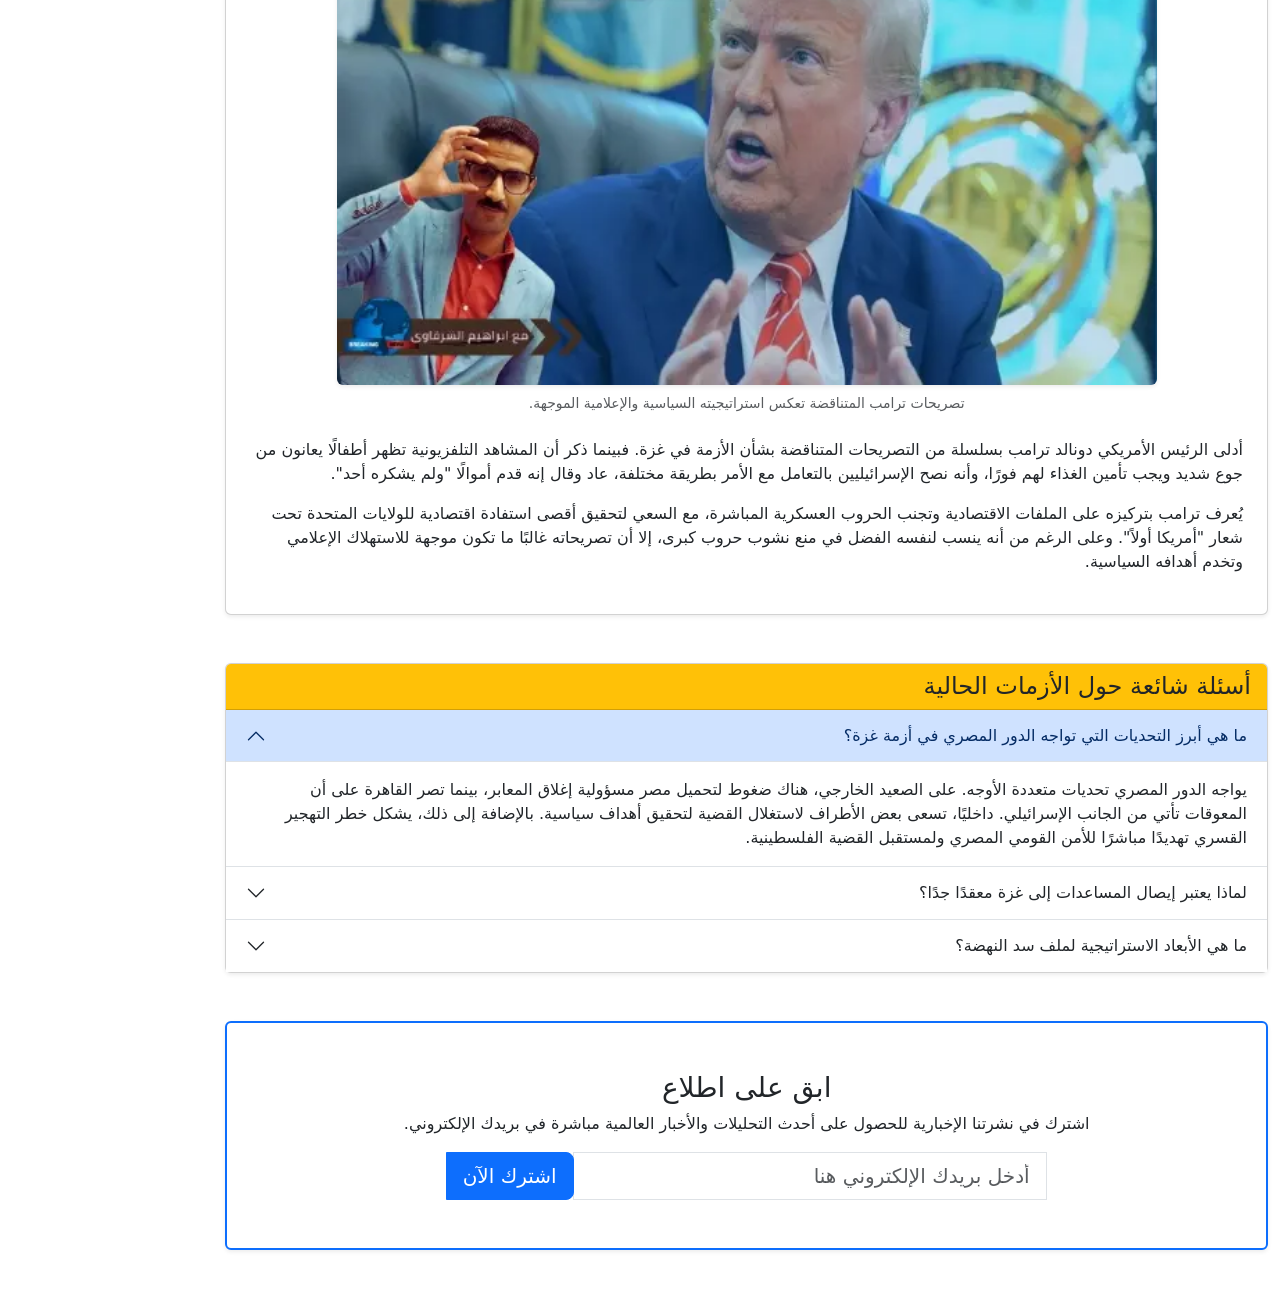
==== commit 57f4ab78: "Update index.html" ====
--- a/New/index.html
+++ b/New/index.html
@@ -108,7 +108,7 @@
                         <div class="card shadow-sm">
                             <figure class="figure mb-0">
                                 <picture>
-                                    <source srcset="../assets/img/humanitarian-aid-trucks-gaza-crossing-400.webp 400w, ../assets/img/humanitarian-aid-trucks-gaza-crossing-820.webp 820w, ../assets/img/humanitarian-aid-trucks-gaza-crossing-1200.webp 1200w" sizes="(max-width: 991px) 100vw, 83vw" type="image/webp"><img class="img-fluid d-block card-img-top" src="../assets/img/humanitarian-aid-trucks-gaza-crossing-820.jpg" srcset="../assets/img/humanitarian-aid-trucks-gaza-crossing-400.jpg 400w, ../assets/img/humanitarian-aid-trucks-gaza-crossing-820.jpg 820w, ../assets/img/humanitarian-aid-trucks-gaza-crossing-1200.jpg 1200w" sizes="(max-width: 991px) 100vw, 83vw" width="820" height="400" alt="شاحنات مساعدات إنسانية تصطف للدخول إلى قطاع غزة عبر معبر كرم أبو سالم.">
+                                    <source srcset="../assets/img/humanitarian-aid-trucks-gaza-crossing-400.webp 400w, ../assets/img/humanitarian-aid-trucks-gaza-crossing-820.webp 820w, ../assets/img/humanitarian-aid-trucks-gaza-crossing-1200.webp 1200w" sizes="(max-width: 991px) 100vw, 83vw" type="image/webp"><img class="img-fluid d-block card-img-top" src="../assets/img/humanitarian-aid-trucks-gaza-crossing-820.jpg" srcset="../assets/img/humanitarian-aid-trucks-gaza-crossing-400.jpg 400w, ../assets/img/humanitarian-aid-trucks-gaza-crossing-820.jpg 820w, ../assets/img/humanitarian-aid-trucks-gaza-crossing-1200.jpg 1200w" sizes="(max-width: 991px) 100vw, 83vw" width="820" height="400" alt="شاحنات مساعدات إنسانية تصطف للدخول إلى قطاع غزة عبر معبر كرم أبو سالم." loading="eager" fetchpriority="high" decoding="async">
                                 </picture>
                                 <figcaption class="figure-caption visually-hidden">شاحنات المساعدات تنتظر للدخول إلى غزة، مما يسلط الضوء على التحديات اللوجستية والإنسانية.</figcaption>
                             </figure>
@@ -124,7 +124,7 @@
                         <div class="card shadow-sm">
                             <div class="card-body p-4">
                                 <h2 class="h4 border-bottom pb-2 mb-3">جهود دبلوماسية لإنهاء الحروب في أوكرانيا وقطاع غزة</h2>
-                                <p>فقد أشار وزير الخارجية التركي، هاكان فيدان، إلى أن الترتيبات جارية لعقد لقاء بين الرئيس الروسي فلاديمير بوتين والرئيس الأوكراني فولوديمير زيلينسكي، مضيفًا أن الطرفين توصلا إلى اتفاق مبدئي على إطار عمل خطة لوقف إطلاق النار. بالتزامن مع ذلك، صرح الرئيس الأمريكي السابق دونالد ترامب بأنه سيقوم بتقصير المهلة التي حددها بخمسين يومًا لروسيا للتوصل إلى اتفاق سلام مع أوكرانيا، معربًا عن خيبة أمله في بوتين.</p>
+                                <p>فقد أشار وزير الخارجية التركي، هاكان فيدان، إلى أن الترتيبات جارية لعقد لقاء بين الرئيس الروسي فلاديمير بوتين والرئيس الأوكراني فولوديمير زيلينسكي، مضيفًا أن الطرفين توصلا إلى اتفاق مبدئي على إطار عمل خطة لوقف إطلاق النار. بالتزامن مع ذلك، صرح الرئيس الأمريكي دونالد ترامب بأنه سيقوم بتقصير المهلة التي حددها بخمسين يومًا لروسيا للتوصل إلى اتفاق سلام مع أوكرانيا، معربًا عن خيبة أمله في بوتين.</p>
                                 <div class="card text-center shadow-sm my-4 video-spotlight" data-video-id="oBes4dudzY4" data-start-seconds="0" data-end-seconds="0">
                                     <div class="card-img-top position-relative"><img class="img-fluid" src="https://i.ytimg.com/vi/oBes4dudzY4/hqdefault.jpg" alt="صورة مصغرة للفيديو" width="480px" height="360px">
                                         <div class="play-button-overlay"><span class="bi bi-play-circle-fill display-1" style="opacity:0.8;"></span></div>
@@ -150,7 +150,7 @@
                                 <h2 class="h4 border-bottom pb-2 mb-3">الأزمة الإنسانية في غزة وتحديات إيصال المساعدات</h2>
                                 <figure class="figure d-table mx-auto mb-4">
                                     <picture>
-                                        <source srcset="../assets/img/airdropped-humanitarian-aid-over-gaza-400.webp 400w, ../assets/img/airdropped-humanitarian-aid-over-gaza-820.webp 820w" sizes="(max-width: 991px) 100vw, 83vw" type="image/webp"><img class="rounded img-fluid shadow-sm" src="../assets/img/airdropped-humanitarian-aid-over-gaza-820.jpg" srcset="../assets/img/airdropped-humanitarian-aid-over-gaza-400.jpg 400w, ../assets/img/airdropped-humanitarian-aid-over-gaza-820.jpg 820w" sizes="(max-width: 991px) 100vw, 83vw" width="820" height="461" alt="مدنيون فلسطينيون يركضون نحو مساعدات إنسانية تم إسقاطها من الجو في غزة.">
+                                        <source srcset="../assets/img/airdropped-humanitarian-aid-over-gaza-400.webp 400w, ../assets/img/airdropped-humanitarian-aid-over-gaza-820.webp 820w" sizes="(max-width: 991px) 100vw, 83vw" type="image/webp"><img class="rounded img-fluid shadow-sm" src="../assets/img/airdropped-humanitarian-aid-over-gaza-820.jpg" srcset="../assets/img/airdropped-humanitarian-aid-over-gaza-400.jpg 400w, ../assets/img/airdropped-humanitarian-aid-over-gaza-820.jpg 820w" sizes="(max-width: 991px) 100vw, 83vw" width="820" height="461" alt="مدنيون فلسطينيون يركضون نحو مساعدات إنسانية تم إسقاطها من الجو في غزة." loading="lazy" decoding="async">
                                     </picture>
                                     <figcaption class="figure-caption text-center mt-2">مشاهد يائسة للحصول على المساعدات الجوية تعكس عمق الكارثة الإنسانية في قطاع غزة.</figcaption>
                                 </figure>
@@ -165,7 +165,7 @@
                                 <h2 class="h4 border-bottom pb-2 mb-3">التوترات الإقليمية: ملف سد النهضة والعلاقات الإثيوبية-الإيطالية</h2>
                                 <figure class="figure d-table mx-auto mb-4">
                                     <picture>
-                                        <source srcset="../assets/img/abiy-ahmed-meets-giorgia-meloni-400.webp 400w, ../assets/img/abiy-ahmed-meets-giorgia-meloni-820.webp 820w" sizes="(max-width: 991px) 100vw, 83vw" type="image/webp"><img class="rounded img-fluid shadow-sm" src="../assets/img/abiy-ahmed-meets-giorgia-meloni-820.jpg" srcset="../assets/img/abiy-ahmed-meets-giorgia-meloni-400.jpg 400w, ../assets/img/abiy-ahmed-meets-giorgia-meloni-820.jpg 820w" sizes="(max-width: 991px) 100vw, 83vw" width="820" height="461" alt="رئيس الوزراء الإثيوبي آبي أحمد في لقاء رسمي مع رئيسة الوزراء الإيطالية جورجيا ميلوني.">
+                                        <source srcset="../assets/img/abiy-ahmed-meets-giorgia-meloni-400.webp 400w, ../assets/img/abiy-ahmed-meets-giorgia-meloni-820.webp 820w" sizes="(max-width: 991px) 100vw, 83vw" type="image/webp"><img class="rounded img-fluid shadow-sm" src="../assets/img/abiy-ahmed-meets-giorgia-meloni-820.jpg" srcset="../assets/img/abiy-ahmed-meets-giorgia-meloni-400.jpg 400w, ../assets/img/abiy-ahmed-meets-giorgia-meloni-820.jpg 820w" sizes="(max-width: 991px) 100vw, 83vw" width="820" height="461" alt="رئيس الوزراء الإثيوبي آبي أحمد في لقاء رسمي مع رئيسة الوزراء الإيطالية جورجيا ميلوني." loading="lazy" decoding="async">
                                     </picture>
                                     <figcaption class="figure-caption text-center mt-2">لقاء آبي أحمد وجورجيا ميلوني يثير تساؤلات حول مستقبل المشاريع المائية في إثيوبيا.</figcaption>
                                 </figure>
@@ -180,7 +180,7 @@
                                 <h2 class="h4 border-bottom pb-2 mb-3">تصريحات ترامب حول الصراعات الدولية والمساعدات</h2>
                                 <figure class="figure d-table mx-auto mb-4">
                                     <picture>
-                                        <source srcset="../assets/img/donald-trump-press-conference-400.webp 400w, ../assets/img/donald-trump-press-conference-820.webp 820w" sizes="(max-width: 991px) 100vw, 83vw" type="image/webp"><img class="rounded img-fluid shadow-sm" src="../assets/img/donald-trump-press-conference-820.jpg" srcset="../assets/img/donald-trump-press-conference-400.jpg 400w, ../assets/img/donald-trump-press-conference-820.jpg 820w" sizes="(max-width: 991px) 100vw, 83vw" width="820" height="461" alt="الرئيس الأمريكي دونالد ترامب يتحدث إلى وسائل الإعلام حول القضايا الدولية.">
+                                        <source srcset="../assets/img/donald-trump-press-conference-400.webp 400w, ../assets/img/donald-trump-press-conference-820.webp 820w" sizes="(max-width: 991px) 100vw, 83vw" type="image/webp"><img class="rounded img-fluid shadow-sm" src="../assets/img/donald-trump-press-conference-820.jpg" srcset="../assets/img/donald-trump-press-conference-400.jpg 400w, ../assets/img/donald-trump-press-conference-820.jpg 820w" sizes="(max-width: 991px) 100vw, 83vw" width="820" height="461" alt="الرئيس الأمريكي دونالد ترامب يتحدث إلى وسائل الإعلام حول القضايا الدولية." loading="lazy" decoding="async">
                                     </picture>
                                     <figcaption class="figure-caption text-center mt-2">تصريحات ترامب المتناقضة تعكس استراتيجيته السياسية والإعلامية الموجهة.</figcaption>
                                 </figure>
@@ -242,10 +242,10 @@
             </div>
         </div>
     </main>
-    <script src="../assets/bootstrap/js/bootstrap.min.js"></script>
-    <script src="../assets/js/bs-init.js"></script>
-    <script src="../assets/js/CTA.js"></script>
-    <script src="../assets/js/script.js"></script>
+    <script src="../assets/bootstrap/js/bootstrap.min.js" defer></script>
+    <script src="../assets/js/bs-init.js" defer></script>
+    <script src="../assets/js/CTA.js" defer></script>
+    <script src="../assets/js/script.js" defer></script>
 </body>
 
 </html>
